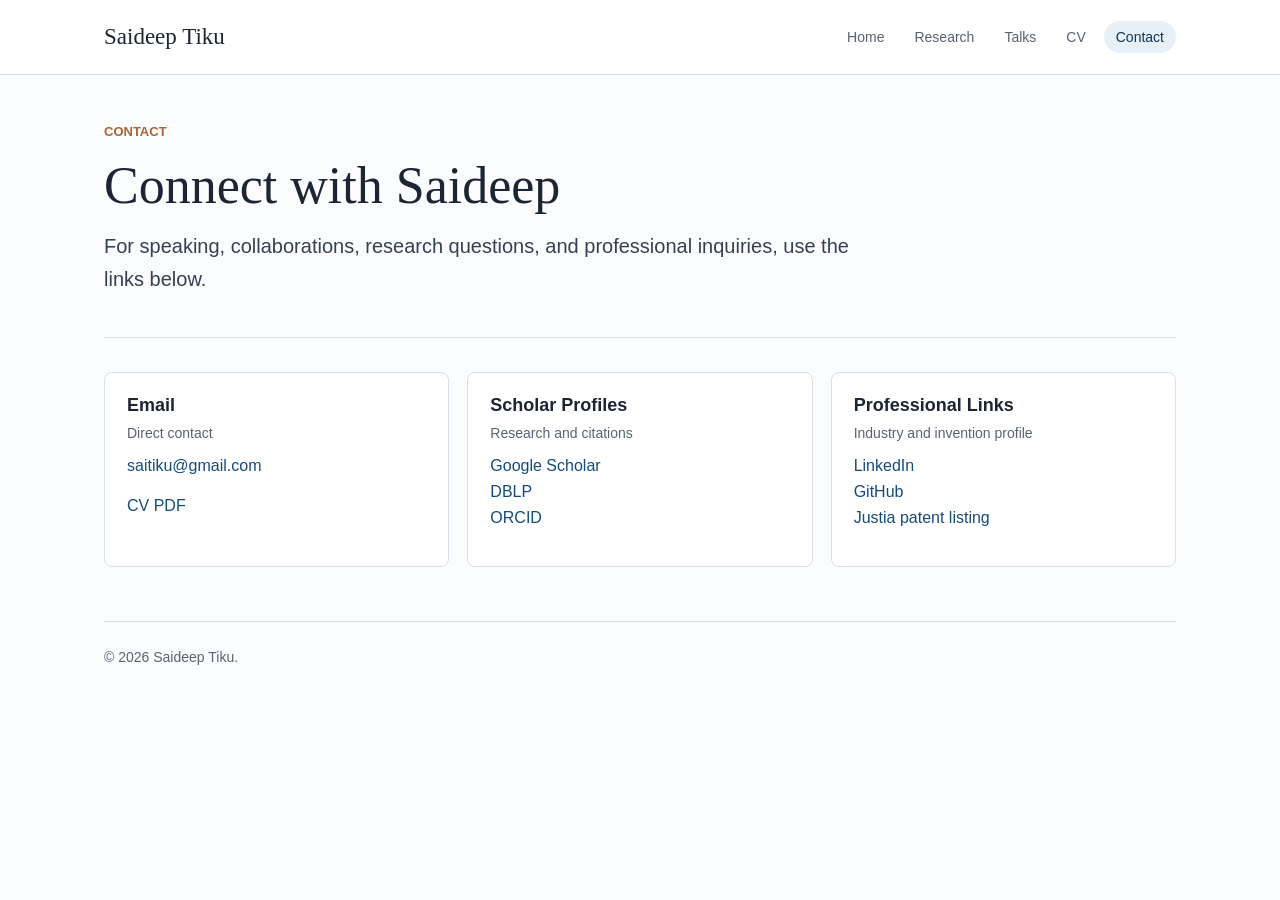
==== contact.html @ a5fca3bf "begins" ====
<!DOCTYPE html>
<html lang="en">
<head>
  <meta charset="utf-8" />
  <meta name="viewport" content="width=device-width, initial-scale=1" />
  <title>Contact | Saideep Tiku</title>
  <meta name="description" content="Contact links for Saideep Tiku, including email, Google Scholar, LinkedIn, DBLP, and public patent listings." />
  <link rel="stylesheet" href="styles.css" />
  <link rel="icon" href="assets/saideep-tiku-headshot.jpeg" />
</head>
<body>
  <a class="skip-link" href="#main">Skip to content</a>
  <header class="site-header">
    <div class="nav-wrap">
      <a class="brand" href="index.html">Saideep Tiku</a>
      <nav class="site-nav" aria-label="Primary navigation">
        <a href="index.html">Home</a>
        <a href="research.html">Research</a>
        <a href="talks.html">Talks</a>
        <a href="assets/saideep-tiku-cv.pdf" target="_blank" rel="noopener">CV</a>
        <a href="contact.html" aria-current="page">Contact</a>
      </nav>
    </div>
  </header>

  <main id="main" class="page">
    <header class="page-header">
      <p class="eyebrow">Contact</p>
      <h1>Connect with Saideep</h1>
      <p class="lead">For speaking, collaborations, research questions, and professional inquiries, use the links below.</p>
    </header>

    <section class="contact-grid">
      <article class="card">
        <h3>Email</h3>
        <p class="meta">Direct contact</p>
        <p><a href="mailto:saitiku@gmail.com">saitiku@gmail.com</a></p>
        <p><a href="assets/saideep-tiku-cv.pdf" target="_blank" rel="noopener">CV PDF</a></p>
      </article>
      <article class="card">
        <h3>Scholar Profiles</h3>
        <p class="meta">Research and citations</p>
        <p><a href="https://scholar.google.com/citations?user=VC3MG4QAAAAJ" target="_blank" rel="noopener">Google Scholar</a><br />
        <a href="https://dblp.org/pid/206/7603" target="_blank" rel="noopener">DBLP</a><br />
        <a href="https://orcid.org/0000-0003-4017-1392" target="_blank" rel="noopener">ORCID</a></p>
      </article>
      <article class="card">
        <h3>Professional Links</h3>
        <p class="meta">Industry and invention profile</p>
        <p><a href="https://www.linkedin.com/in/saideep-tiku-59036288" target="_blank" rel="noopener">LinkedIn</a><br />
        <a href="https://github.com/saideeptiku" target="_blank" rel="noopener">GitHub</a><br />
        <a href="https://patents.justia.com/inventor/saideep-tiku" target="_blank" rel="noopener">Justia patent listing</a></p>
      </article>
    </section>

    <footer class="site-footer">
      &copy; 2026 Saideep Tiku.
    </footer>
  </main>
</body>
</html>
---- styles.css ----
:root {
  --text: #1d2433;
  --muted: #596275;
  --light: #f6f7f9;
  --paper: #ffffff;
  --line: #d9dee8;
  --accent: #154c79;
  --accent-strong: #0d3559;
  --accent-soft: #e8f0f7;
  --warm: #a76638;
  --warm-soft: #f4ece5;
  --max: 1120px;
  --measure: 760px;
}

* {
  box-sizing: border-box;
}

html {
  scroll-behavior: smooth;
}

body {
  margin: 0;
  color: var(--text);
  background: #fbfcfd;
  font-family: -apple-system, BlinkMacSystemFont, "Segoe UI", Roboto, Helvetica, Arial, sans-serif;
  font-size: 16px;
  line-height: 1.62;
}

img {
  display: block;
  max-width: 100%;
}

a {
  color: var(--accent);
  text-decoration: none;
}

a:hover {
  text-decoration: underline;
}

.skip-link {
  left: 18px;
  padding: 8px 12px;
  position: absolute;
  top: -44px;
  z-index: 20;
  background: var(--accent);
  color: #fff;
  border-radius: 6px;
}

.skip-link:focus {
  top: 14px;
}

.site-header {
  background: rgba(255, 255, 255, 0.94);
  border-bottom: 1px solid var(--line);
}

.nav-wrap {
  max-width: var(--max);
  margin: 0 auto;
  min-height: 74px;
  padding: 0 24px;
  display: flex;
  align-items: center;
  justify-content: space-between;
  gap: 24px;
}

.brand {
  color: var(--text);
  font-family: Georgia, "Times New Roman", serif;
  font-size: 23px;
  line-height: 1.1;
  white-space: nowrap;
}

.brand:hover {
  text-decoration: none;
}

.site-nav {
  display: flex;
  align-items: center;
  justify-content: flex-end;
  flex-wrap: wrap;
  gap: 6px;
}

.site-nav a {
  border-radius: 999px;
  color: var(--muted);
  font-size: 14px;
  line-height: 1;
  padding: 9px 12px;
}

.site-nav a:hover,
.site-nav a[aria-current="page"] {
  background: var(--accent-soft);
  color: var(--accent-strong);
  text-decoration: none;
}

.page {
  max-width: var(--max);
  margin: 0 auto;
  padding: 46px 24px 64px;
}

.hero {
  display: grid;
  grid-template-columns: 260px minmax(0, 1fr);
  gap: 52px;
  align-items: center;
  padding: 36px 0 42px;
}

.hero-copy {
  max-width: 780px;
}

.eyebrow {
  color: var(--warm);
  font-size: 13px;
  font-weight: 700;
  letter-spacing: 0;
  margin: 0 0 14px;
  text-transform: uppercase;
}

h1,
h2,
h3 {
  color: var(--text);
  line-height: 1.16;
  letter-spacing: 0;
}

h1 {
  font-family: Georgia, "Times New Roman", serif;
  font-size: 52px;
  font-weight: 500;
  margin: 0 0 14px;
}

h2 {
  font-family: Georgia, "Times New Roman", serif;
  font-size: 30px;
  font-weight: 500;
  margin: 0 0 14px;
}

h3 {
  font-size: 18px;
  margin: 0 0 6px;
}

p {
  margin: 0 0 14px;
}

.lead {
  color: #354052;
  font-size: 20px;
  max-width: 820px;
}

.hero-actions,
.link-row {
  display: flex;
  flex-wrap: wrap;
  gap: 10px;
  margin-top: 22px;
}

.button {
  align-items: center;
  border: 1px solid var(--line);
  border-radius: 7px;
  color: var(--accent-strong);
  display: inline-flex;
  font-size: 14px;
  font-weight: 650;
  gap: 8px;
  min-height: 40px;
  padding: 9px 13px;
}

.button:hover {
  background: var(--accent-soft);
  text-decoration: none;
}

.button.primary {
  background: var(--accent);
  border-color: var(--accent);
  color: #fff;
}

.button.primary:hover {
  background: var(--accent-strong);
}

.portrait-frame {
  justify-self: start;
  text-align: center;
  width: 260px;
}

.portrait-frame img {
  border: 1px solid var(--line);
  border-radius: 50%;
  box-shadow: 0 18px 46px rgba(29, 36, 51, 0.12);
  height: 220px;
  object-fit: cover;
  width: 220px;
  margin: 0 auto;
}

.portrait-caption {
  color: var(--muted);
  font-size: 14px;
  margin-top: 18px;
}

.profile-links {
  align-items: flex-start;
  display: flex;
  flex-direction: column;
  gap: 8px;
  margin-top: 16px;
  margin-left: auto;
  margin-right: auto;
  width: fit-content;
}

.profile-links a {
  align-items: center;
  color: var(--accent);
  display: inline-flex;
  font-size: 14px;
  gap: 8px;
  justify-content: center;
  line-height: 1.25;
}

.profile-links a:hover {
  text-decoration: none;
}

.profile-links a:hover span:last-child {
  text-decoration: underline;
}

.profile-icon {
  align-items: center;
  background: var(--accent-soft);
  border: 1px solid var(--line);
  border-radius: 50%;
  color: var(--accent-strong);
  display: inline-flex;
  flex: 0 0 28px;
  font-size: 11px;
  font-weight: 800;
  height: 28px;
  justify-content: center;
  letter-spacing: 0;
  width: 28px;
}

.profile-icon svg {
  fill: none;
  height: 16px;
  stroke: currentColor;
  stroke-linecap: round;
  stroke-linejoin: round;
  stroke-width: 2;
  width: 16px;
}

.research-links {
  gap: 9px;
}

.research-links .button {
  padding: 7px 11px 7px 8px;
}

.research-links .profile-icon {
  flex-basis: 26px;
  height: 26px;
  width: 26px;
}

.book-panel {
  text-align: left;
}

.book-order {
  align-items: center;
  display: flex;
  gap: 24px;
}

.book-order img {
  aspect-ratio: 827 / 1285;
  border: 1px solid var(--line);
  border-radius: 4px;
  box-shadow: 0 14px 30px rgba(29, 36, 51, 0.16);
  flex: 0 0 150px;
  height: auto;
  object-fit: contain;
  width: 150px;
}

.book-panel h2 {
  font-size: 26px;
}

.book-copy {
  min-width: 0;
}

.book-links {
  display: flex;
  flex-wrap: wrap;
  gap: 6px;
  margin: 12px 0 8px;
}

.book-reference {
  color: var(--muted);
  font-size: 14px;
  margin-bottom: 0;
}

.home-grid {
  align-items: start;
  display: grid;
  grid-template-columns: 1fr 1fr;
  gap: 24px;
}

.feature-grid,
.contact-grid {
  display: grid;
  grid-template-columns: repeat(3, minmax(0, 1fr));
  gap: 18px;
}

.card,
.panel,
.fact-card {
  background: var(--paper);
  border: 1px solid var(--line);
  border-radius: 8px;
}

.card {
  padding: 22px;
}

.panel {
  padding: 26px;
}

.fact-card {
  padding: 18px;
}

.card .meta,
.fact-card .meta {
  margin-bottom: 8px;
}

.meta,
.small {
  color: var(--muted);
  font-size: 14px;
}

.section {
  margin-top: 44px;
}

.section-header {
  display: flex;
  align-items: baseline;
  justify-content: space-between;
  gap: 20px;
  margin-bottom: 16px;
}

.section-header p {
  color: var(--muted);
  max-width: 560px;
}

.page-header {
  border-bottom: 1px solid var(--line);
  margin-bottom: 34px;
  padding-bottom: 28px;
}

.page-header .lead {
  max-width: var(--measure);
}

.content-layout {
  display: grid;
  grid-template-columns: minmax(0, 1fr) 300px;
  gap: 42px;
  align-items: start;
}

.prose {
  max-width: var(--measure);
}

.prose h2 {
  border-top: 1px solid var(--line);
  margin-top: 34px;
  padding-top: 28px;
}

.prose h2:first-child {
  border-top: 0;
  margin-top: 0;
  padding-top: 0;
}

.prose ul {
  margin: 10px 0 18px;
  padding-left: 20px;
}

.prose li {
  margin: 7px 0;
}

.aside {
  background: var(--paper);
  border: 1px solid var(--line);
  border-radius: 8px;
  padding: 20px;
  position: sticky;
  top: 22px;
}

.aside h2 {
  font-size: 22px;
}

.pill-list {
  display: flex;
  flex-wrap: wrap;
  gap: 8px;
}

.pill {
  background: var(--light);
  border: 1px solid var(--line);
  border-radius: 999px;
  color: #384356;
  display: inline-flex;
  font-size: 13px;
  line-height: 1;
  padding: 8px 10px;
}

.timeline {
  display: grid;
  gap: 14px;
}

.timeline-item {
  border-left: 3px solid var(--accent-soft);
  padding: 4px 0 4px 16px;
}

.timeline-item .date {
  color: var(--warm);
  font-size: 13px;
  font-weight: 700;
  margin-bottom: 4px;
  text-transform: uppercase;
}

.activity-nav {
  display: flex;
  flex-wrap: wrap;
  gap: 8px;
  margin-top: 18px;
}

.activity-nav a {
  background: var(--paper);
  border: 1px solid var(--line);
  border-radius: 999px;
  color: var(--accent-strong);
  font-size: 13px;
  font-weight: 650;
  line-height: 1;
  padding: 9px 11px;
}

.activity-nav a:hover {
  background: var(--accent-soft);
  text-decoration: none;
}

.activity-section {
  border-top: 1px solid var(--line);
  margin-top: 34px;
  padding-top: 30px;
}

.citation-impact-header {
  align-items: flex-end;
}

.citation-impact-header .source-note {
  max-width: 330px;
  text-align: right;
}

.citation-impact-grid {
  align-items: stretch;
  display: grid;
  gap: 24px;
  grid-template-columns: minmax(0, 1fr) 290px;
}

.citation-map-card {
  background: var(--paper);
  border: 1px solid var(--line);
  border-radius: 8px;
  min-width: 0;
  overflow: hidden;
}

#citation-map {
  background: var(--accent-soft);
  color: var(--muted);
  min-height: 520px;
  width: 100%;
}

.map-unavailable {
  align-items: center;
  display: flex;
  justify-content: center;
  padding: 24px;
}

.leaflet-container {
  font-family: inherit;
}

.leaflet-popup-content {
  color: var(--text);
  line-height: 1.4;
}

.citation-summary {
  align-self: stretch;
  display: flex;
  flex-direction: column;
  gap: 0;
  min-width: 0;
}

.citation-stat-row {
  border-bottom: 1px solid var(--line);
  padding: 0 0 16px;
}

.citation-stat-row + .citation-stat-row {
  padding-top: 16px;
}

.citation-stat-row strong {
  color: var(--accent-strong);
  display: block;
  font-family: Georgia, "Times New Roman", serif;
  font-size: 38px;
  font-weight: 500;
  line-height: 1;
}

.citation-stat-row span {
  color: var(--muted);
  display: block;
  font-size: 13px;
  margin-top: 6px;
}

.citation-summary h3 {
  font-size: 16px;
  margin: 24px 0 8px;
}

.citation-country-list {
  list-style: none;
  margin: 0;
  padding: 0;
}

.citation-country-list li {
  align-items: baseline;
  border-bottom: 1px solid var(--line);
  display: flex;
  gap: 14px;
  justify-content: space-between;
  padding: 9px 0;
}

.citation-country-list span {
  color: var(--muted);
  min-width: 0;
}

.citation-country-list strong {
  color: var(--text);
  font-size: 14px;
}

.activity-list {
  display: grid;
  gap: 18px;
}

.activity-item {
  background: var(--paper);
  border-left: 3px solid var(--accent-soft);
  padding: 0 0 0 16px;
}

.activity-item h3 {
  font-size: 17px;
  margin-bottom: 5px;
}

.citation {
  color: var(--muted);
  font-size: 14px;
  margin-bottom: 0;
}

.patent-list-compact {
  columns: 2;
  column-gap: 30px;
  margin: 0;
  padding-left: 20px;
}

.patent-list-compact li {
  break-inside: avoid;
  margin: 0 0 10px;
}

.pub-list,
.patent-list {
  display: grid;
  gap: 14px;
}

.pub-item,
.patent-item {
  background: var(--paper);
  border: 1px solid var(--line);
  border-radius: 8px;
  padding: 18px 20px;
}

.pub-title,
.patent-title {
  color: var(--text);
  font-weight: 700;
}

.tag {
  background: var(--warm-soft);
  border-radius: 999px;
  color: #72421f;
  display: inline-flex;
  font-size: 12px;
  font-weight: 700;
  line-height: 1;
  margin-bottom: 10px;
  padding: 7px 9px;
  text-transform: uppercase;
}

.table-wrap {
  overflow-x: auto;
  border: 1px solid var(--line);
  border-radius: 8px;
  background: var(--paper);
}

table {
  border-collapse: collapse;
  min-width: 720px;
  width: 100%;
}

th,
td {
  border-bottom: 1px solid var(--line);
  padding: 13px 15px;
  text-align: left;
  vertical-align: top;
}

th {
  color: var(--muted);
  font-size: 13px;
  font-weight: 700;
  text-transform: uppercase;
}

tr:last-child td {
  border-bottom: 0;
}

.source-note {
  color: var(--muted);
  font-size: 13px;
  margin-top: 10px;
}

.site-footer {
  border-top: 1px solid var(--line);
  color: var(--muted);
  font-size: 14px;
  margin-top: 54px;
  padding: 24px 0 0;
}

@media (max-width: 900px) {
  .nav-wrap {
    align-items: flex-start;
    flex-direction: column;
    gap: 12px;
    padding-bottom: 16px;
    padding-top: 18px;
  }

  .site-nav {
    justify-content: flex-start;
  }

  .hero,
  .home-grid,
  .citation-impact-grid,
  .content-layout {
    grid-template-columns: 1fr;
  }

  .citation-impact-header .source-note {
    max-width: none;
    text-align: left;
  }

  .portrait-frame {
    max-width: 320px;
  }

  .aside {
    position: static;
  }
}

@media (max-width: 680px) {
  .page {
    padding: 30px 18px 48px;
  }

  h1 {
    font-size: 40px;
  }

  h2 {
    font-size: 26px;
  }

  .lead {
    font-size: 18px;
  }

  .feature-grid,
  .contact-grid {
    grid-template-columns: 1fr;
  }

  .book-order {
    align-items: center;
    flex-direction: column;
    text-align: center;
  }

  .patent-list-compact {
    columns: 1;
  }

  #citation-map {
    min-height: 420px;
  }

  .section-header {
    display: block;
  }

  .site-nav a {
    padding-left: 10px;
    padding-right: 10px;
  }
}

@media print {
  body {
    background: #fff;
  }

  .site-nav,
  .skip-link {
    display: none;
  }

  .page {
    padding: 24px;
  }

  .hero,
  .content-layout {
    grid-template-columns: 1fr;
  }

  .aside {
    position: static;
  }

  a {
    color: #000;
  }
}
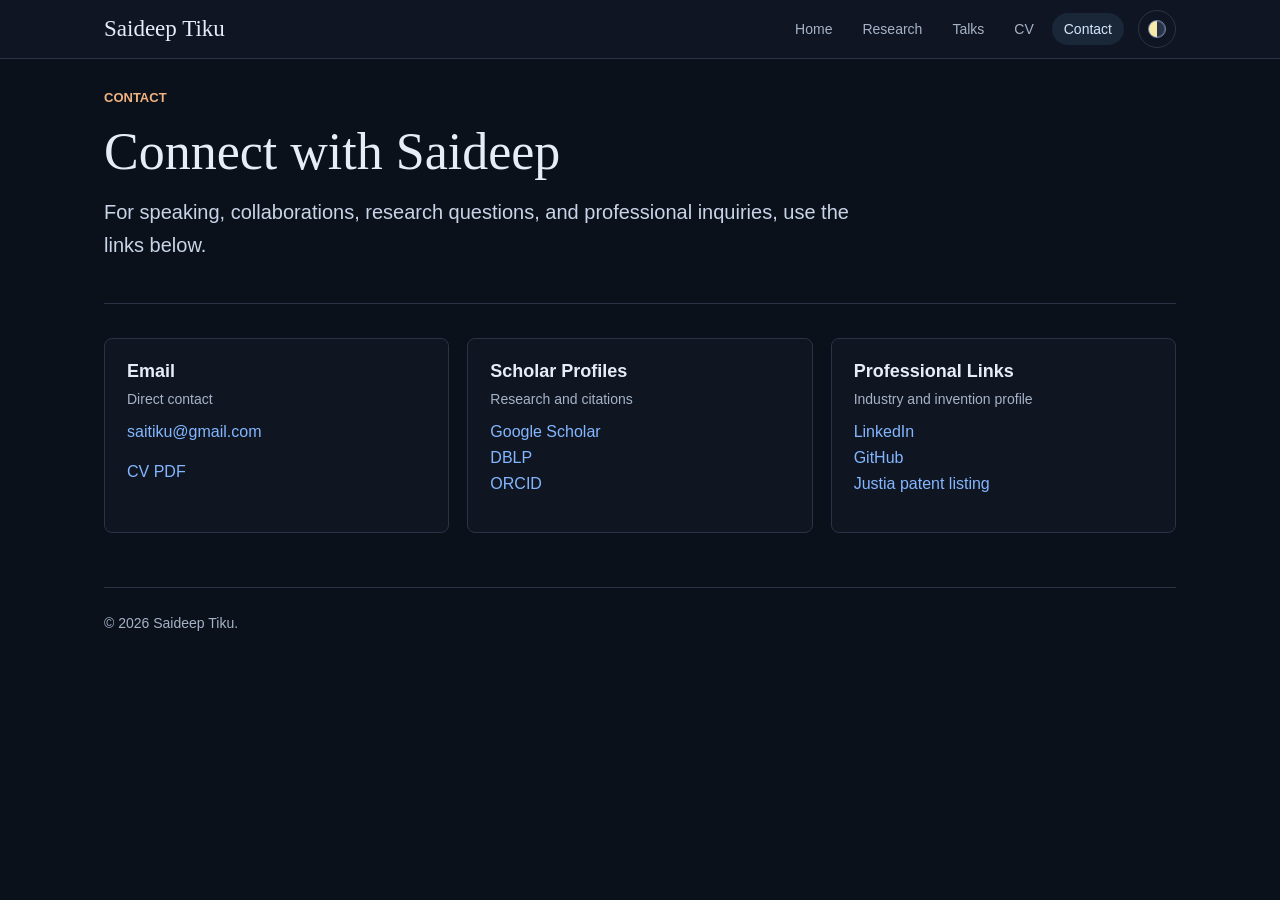
==== commit 1e2f7af7: "changes" ====
--- a/contact.html
+++ b/contact.html
@@ -5,6 +5,20 @@
   <meta name="viewport" content="width=device-width, initial-scale=1" />
   <title>Contact | Saideep Tiku</title>
   <meta name="description" content="Contact links for Saideep Tiku, including email, Google Scholar, LinkedIn, DBLP, and public patent listings." />
+  <link rel="canonical" href="https://saideeptiku.github.io/contact.html" />
+  <!-- Open Graph -->
+  <meta property="og:type" content="website" />
+  <meta property="og:site_name" content="Saideep Tiku" />
+  <meta property="og:title" content="Contact | Saideep Tiku" />
+  <meta property="og:description" content="Contact links for Saideep Tiku, including email, Google Scholar, LinkedIn, DBLP, and public patent listings." />
+  <meta property="og:url" content="https://saideeptiku.github.io/contact.html" />
+  <meta property="og:image" content="https://saideeptiku.github.io/assets/saideep-tiku-headshot.jpeg" />
+  <!-- Twitter Card -->
+  <meta name="twitter:card" content="summary" />
+  <meta name="twitter:title" content="Contact | Saideep Tiku" />
+  <meta name="twitter:description" content="Contact links for Saideep Tiku, including email, Google Scholar, LinkedIn, DBLP, and public patent listings." />
+  <meta name="twitter:image" content="https://saideeptiku.github.io/assets/saideep-tiku-headshot.jpeg" />
+  <script src="assets/theme.js"></script>
   <link rel="stylesheet" href="styles.css" />
   <link rel="icon" href="assets/saideep-tiku-headshot.jpeg" />
 </head>
@@ -13,13 +27,18 @@
   <header class="site-header">
     <div class="nav-wrap">
       <a class="brand" href="index.html">Saideep Tiku</a>
-      <nav class="site-nav" aria-label="Primary navigation">
-        <a href="index.html">Home</a>
-        <a href="research.html">Research</a>
-        <a href="talks.html">Talks</a>
-        <a href="assets/saideep-tiku-cv.pdf" target="_blank" rel="noopener">CV</a>
-        <a href="contact.html" aria-current="page">Contact</a>
-      </nav>
+      <div class="header-actions">
+        <nav class="site-nav" aria-label="Primary navigation">
+          <a href="index.html">Home</a>
+          <a href="research.html">Research</a>
+          <a href="talks.html">Talks</a>
+          <a href="assets/saideep-tiku-cv.pdf" target="_blank" rel="noopener">CV</a>
+          <a href="contact.html" aria-current="page">Contact</a>
+        </nav>
+        <button class="theme-toggle" type="button" data-theme-toggle aria-label="Theme: Auto. Activate to switch" title="Theme: Auto">
+          <span class="theme-toggle-icon" aria-hidden="true"></span>
+        </button>
+      </div>
     </div>
   </header>
 
--- a/styles.css
+++ b/styles.css
@@ -9,8 +9,39 @@
   --accent-soft: #e8f0f7;
   --warm: #a76638;
   --warm-soft: #f4ece5;
+  --body-bg: #fbfcfd;
+  --header-bg: rgba(255, 255, 255, 0.94);
+  --lead: #354052;
+  --pill-text: #384356;
+  --tag-text: #72421f;
   --max: 1120px;
   --measure: 760px;
+}
+
+:root[data-theme="dark"] {
+  --text: #e7edf7;
+  --muted: #a6b3c7;
+  --light: #121924;
+  --paper: #0f1622;
+  --line: #2a3446;
+  --accent: #84b6ff;
+  --accent-strong: #d5e6ff;
+  --accent-soft: #1a2738;
+  --warm: #f0b37f;
+  --warm-soft: #2e2218;
+  --body-bg: #0a111b;
+  --header-bg: rgba(15, 22, 34, 0.94);
+  --lead: #c8d4e8;
+  --pill-text: #d2ddf0;
+  --tag-text: #f6d2b5;
+}
+
+:root[data-theme="light"] {
+  color-scheme: light;
+}
+
+:root[data-theme="dark"] {
+  color-scheme: dark;
 }
 
 * {
@@ -24,7 +55,7 @@
 body {
   margin: 0;
   color: var(--text);
-  background: #fbfcfd;
+  background: var(--body-bg);
   font-family: -apple-system, BlinkMacSystemFont, "Segoe UI", Roboto, Helvetica, Arial, sans-serif;
   font-size: 16px;
   line-height: 1.62;
@@ -60,14 +91,21 @@
 }
 
 .site-header {
-  background: rgba(255, 255, 255, 0.94);
+  background: var(--header-bg);
   border-bottom: 1px solid var(--line);
+}
+
+.header-actions {
+  align-items: center;
+  display: flex;
+  gap: 14px;
+  margin-left: auto;
 }
 
 .nav-wrap {
   max-width: var(--max);
   margin: 0 auto;
-  min-height: 74px;
+  min-height: 58px;
   padding: 0 24px;
   display: flex;
   align-items: center;
@@ -110,18 +148,62 @@
   text-decoration: none;
 }
 
+.theme-toggle {
+  align-items: center;
+  background: transparent;
+  border: 1px solid var(--line);
+  border-radius: 999px;
+  color: var(--muted);
+  cursor: pointer;
+  display: inline-flex;
+  height: 38px;
+  justify-content: center;
+  min-width: 38px;
+  padding: 0;
+  width: 38px;
+}
+
+.theme-toggle:hover,
+.theme-toggle:focus-visible {
+  background: var(--accent-soft);
+  color: var(--accent-strong);
+  outline: none;
+}
+
+.theme-toggle-icon {
+  background: #f7e9a8;
+  border: 1px solid #d8c47f;
+  border-radius: 50%;
+  display: block;
+  height: 18px;
+  transition: background 180ms ease, border-color 180ms ease, box-shadow 180ms ease;
+  width: 18px;
+}
+
+:root[data-theme-mode="dark"] .theme-toggle-icon {
+  background: #253247;
+  border-color: #4f6789;
+  box-shadow: inset 0 0 0 1px rgba(255, 255, 255, 0.1);
+}
+
+:root[data-theme-mode="auto"] .theme-toggle-icon {
+  background: linear-gradient(90deg, #f7e9a8 50%, #253247 50%);
+  border-color: #7287a8;
+  box-shadow: inset 0 0 0 1px rgba(255, 255, 255, 0.14);
+}
+
 .page {
   max-width: var(--max);
   margin: 0 auto;
-  padding: 46px 24px 64px;
+  padding: 28px 24px 44px;
 }
 
 .hero {
   display: grid;
   grid-template-columns: 260px minmax(0, 1fr);
-  gap: 52px;
-  align-items: center;
-  padding: 36px 0 42px;
+  gap: 40px;
+  align-items: start;
+  padding: 16px 0 24px;
 }
 
 .hero-copy {
@@ -169,7 +251,7 @@
 }
 
 .lead {
-  color: #354052;
+  color: var(--lead);
   font-size: 20px;
   max-width: 820px;
 }
@@ -344,7 +426,7 @@
 }
 
 .home-grid {
-  align-items: start;
+  align-items: stretch;
   display: grid;
   grid-template-columns: 1fr 1fr;
   gap: 24px;
@@ -357,6 +439,46 @@
   gap: 18px;
 }
 
+.hero-cards {
+  margin-top: 20px;
+}
+
+.stat-strip {
+  display: flex;
+  flex-wrap: wrap;
+  justify-content: space-between;
+  gap: 8px;
+  margin-bottom: 16px;
+  background-color: var(--paper);
+  padding: 8px 16px;
+  border: 1px solid var(--line);
+  border-radius: 8px;
+}
+
+.stat-item {
+  flex: 1;
+  text-align: center;
+  padding: 4px 8px;
+}
+
+.stat-item strong {
+  display: block;
+  font-size: 1.25rem;
+  color: var(--accent);
+}
+
+.stat-item span {
+  display: block;
+  font-size: 0.875rem;
+  color: var(--text);
+}
+
+.stat-item small {
+  display: block;
+  font-size: 0.8rem;
+  color: var(--muted);
+}
+
 .card,
 .panel,
 .fact-card {
@@ -389,7 +511,7 @@
 }
 
 .section {
-  margin-top: 44px;
+  margin-top: 28px;
 }
 
 .section-header {
@@ -470,7 +592,7 @@
   background: var(--light);
   border: 1px solid var(--line);
   border-radius: 999px;
-  color: #384356;
+  color: var(--pill-text);
   display: inline-flex;
   font-size: 13px;
   line-height: 1;
@@ -534,104 +656,83 @@
 }
 
 .citation-impact-grid {
-  align-items: stretch;
-  display: grid;
-  gap: 24px;
-  grid-template-columns: minmax(0, 1fr) 290px;
+  display: flex;
+  flex-wrap: wrap;
+  gap: 16px;
+}
+
+.citation-stats-row {
+  display: flex;
+  flex-wrap: wrap;
+  justify-content: space-between;
+  gap: 16px;
+}
+
+.citation-stat {
+  flex: 1;
+  min-width: 120px;
+  text-align: center;
+  background: var(--paper);
+  padding: 12px;
+  border-radius: 8px;
+  box-shadow: 0 2px 4px rgba(0, 0, 0, 0.1);
 }
 
 .citation-map-card {
-  background: var(--paper);
-  border: 1px solid var(--line);
-  border-radius: 8px;
-  min-width: 0;
+  flex: 2;
+  min-width: 300px;
+}
+
+.citation-summary {
+  flex: 1;
+  display: flex;
+  flex-direction: column;
+  gap: 12px;
+  max-height: 420px;
+  min-width: 240px;
   overflow: hidden;
-}
-
-#citation-map {
-  background: var(--accent-soft);
-  color: var(--muted);
-  min-height: 520px;
-  width: 100%;
-}
-
-.map-unavailable {
+  padding-left: 16px;
+}
+
+.citation-stat-row {
+  display: flex;
+  justify-content: space-between;
   align-items: center;
-  display: flex;
-  justify-content: center;
-  padding: 24px;
-}
-
-.leaflet-container {
-  font-family: inherit;
-}
-
-.leaflet-popup-content {
-  color: var(--text);
-  line-height: 1.4;
-}
-
-.citation-summary {
-  align-self: stretch;
+  gap: 16px;
+  flex-wrap: nowrap;
+}
+
+.citation-country-list {
+  list-style: none;
+  padding: 0;
+  margin: 6px 0 0;
   display: flex;
   flex-direction: column;
   gap: 0;
-  min-width: 0;
-}
-
-.citation-stat-row {
+  max-height: calc(420px - 44px);
+  overflow-y: auto;
+}
+
+.citation-country-list li {
+  display: flex;
+  gap: 10px;
+  justify-content: space-between;
+  padding: 10px 0;
   border-bottom: 1px solid var(--line);
-  padding: 0 0 16px;
-}
-
-.citation-stat-row + .citation-stat-row {
-  padding-top: 16px;
-}
-
-.citation-stat-row strong {
-  color: var(--accent-strong);
-  display: block;
-  font-family: Georgia, "Times New Roman", serif;
-  font-size: 38px;
+}
+
+.citation-country-list li span {
+  color: var(--text);
   font-weight: 500;
-  line-height: 1;
-}
-
-.citation-stat-row span {
-  color: var(--muted);
-  display: block;
-  font-size: 13px;
-  margin-top: 6px;
-}
-
-.citation-summary h3 {
-  font-size: 16px;
-  margin: 24px 0 8px;
-}
-
-.citation-country-list {
-  list-style: none;
-  margin: 0;
+}
+
+.citation-country-list li strong {
+  color: var(--text);
+  flex-shrink: 0;
+  font-variant-numeric: tabular-nums;
+  min-width: 4ch;
   padding: 0;
-}
-
-.citation-country-list li {
-  align-items: baseline;
-  border-bottom: 1px solid var(--line);
-  display: flex;
-  gap: 14px;
-  justify-content: space-between;
-  padding: 9px 0;
-}
-
-.citation-country-list span {
-  color: var(--muted);
-  min-width: 0;
-}
-
-.citation-country-list strong {
-  color: var(--text);
-  font-size: 14px;
+  text-align: right;
 }
 
 .activity-list {
@@ -691,7 +792,7 @@
 .tag {
   background: var(--warm-soft);
   border-radius: 999px;
-  color: #72421f;
+  color: var(--tag-text);
   display: inline-flex;
   font-size: 12px;
   font-weight: 700;
@@ -760,6 +861,12 @@
     justify-content: flex-start;
   }
 
+  .header-actions {
+    justify-content: space-between;
+    margin-left: 0;
+    width: 100%;
+  }
+
   .hero,
   .home-grid,
   .citation-impact-grid,
@@ -814,7 +921,7 @@
   }
 
   #citation-map {
-    min-height: 420px;
+    height: 420px; /* Keep map height aligned with the citation summary panel */
   }
 
   .section-header {
